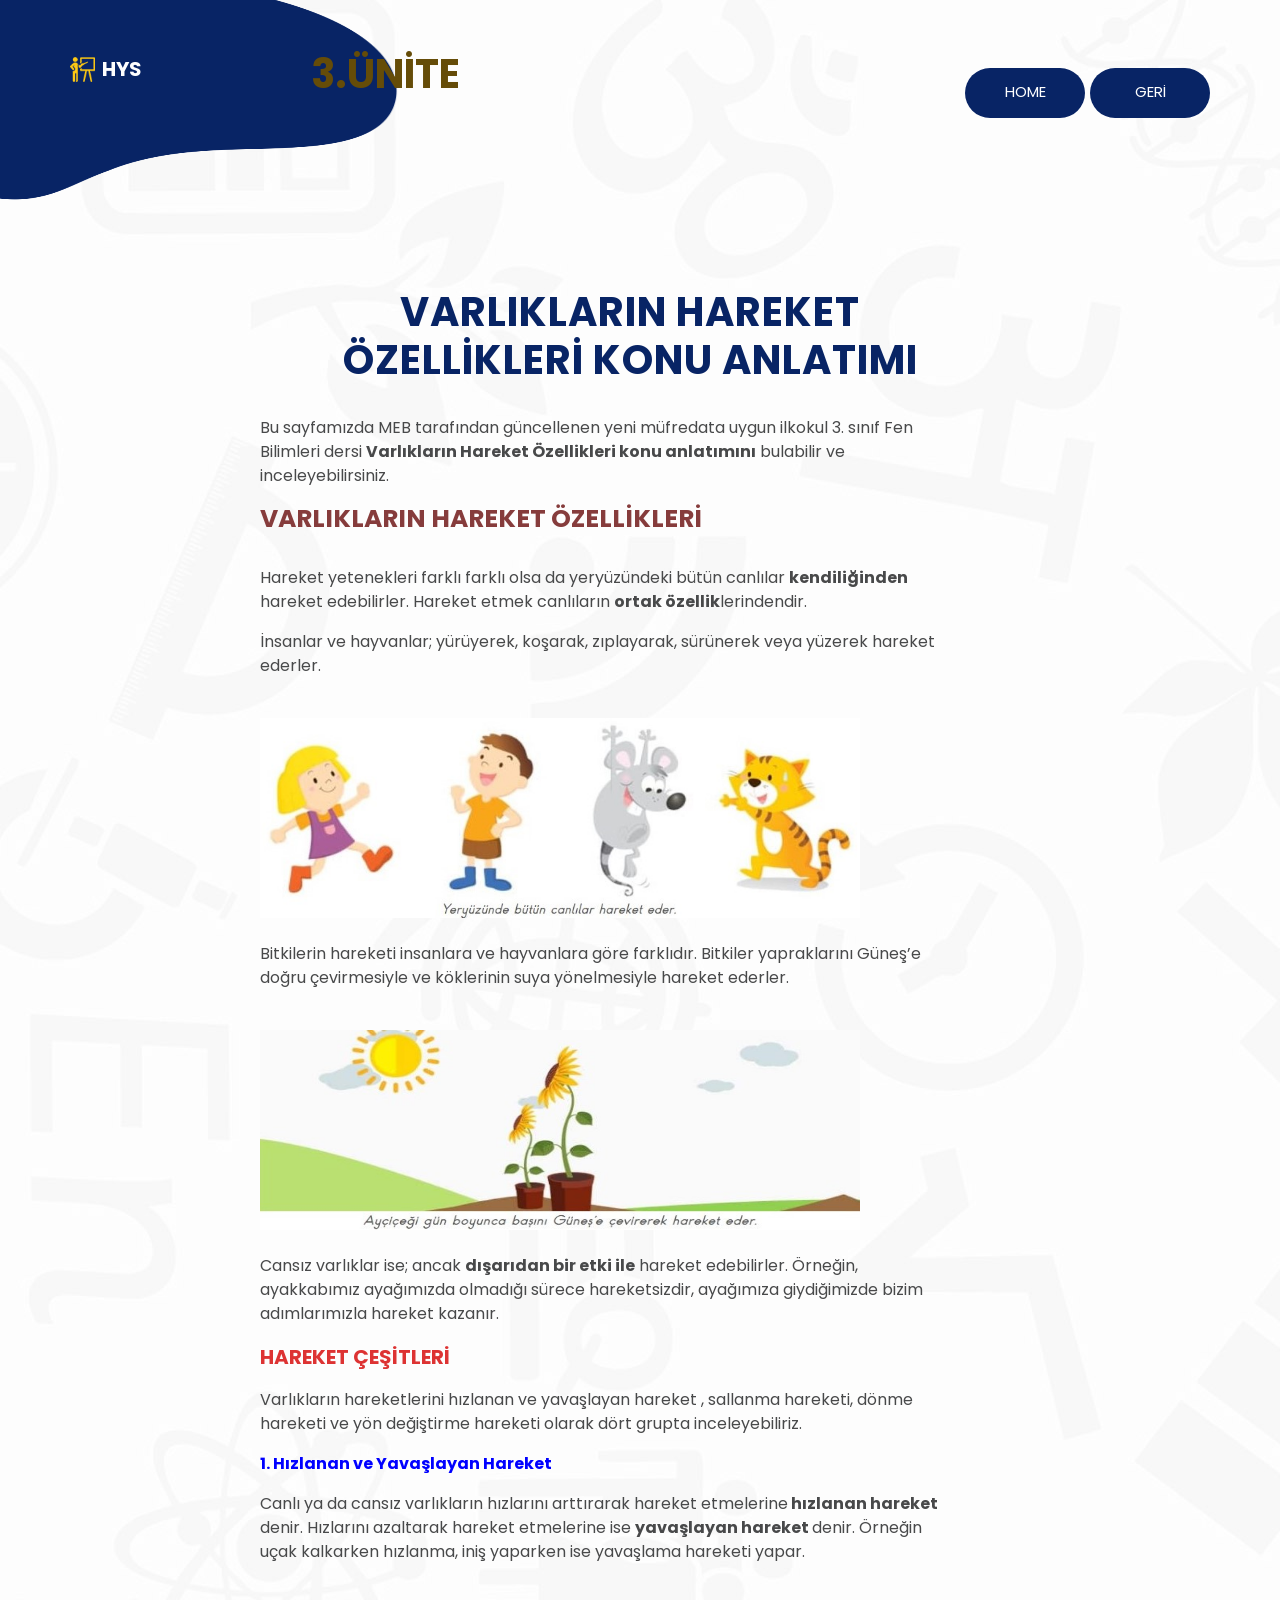
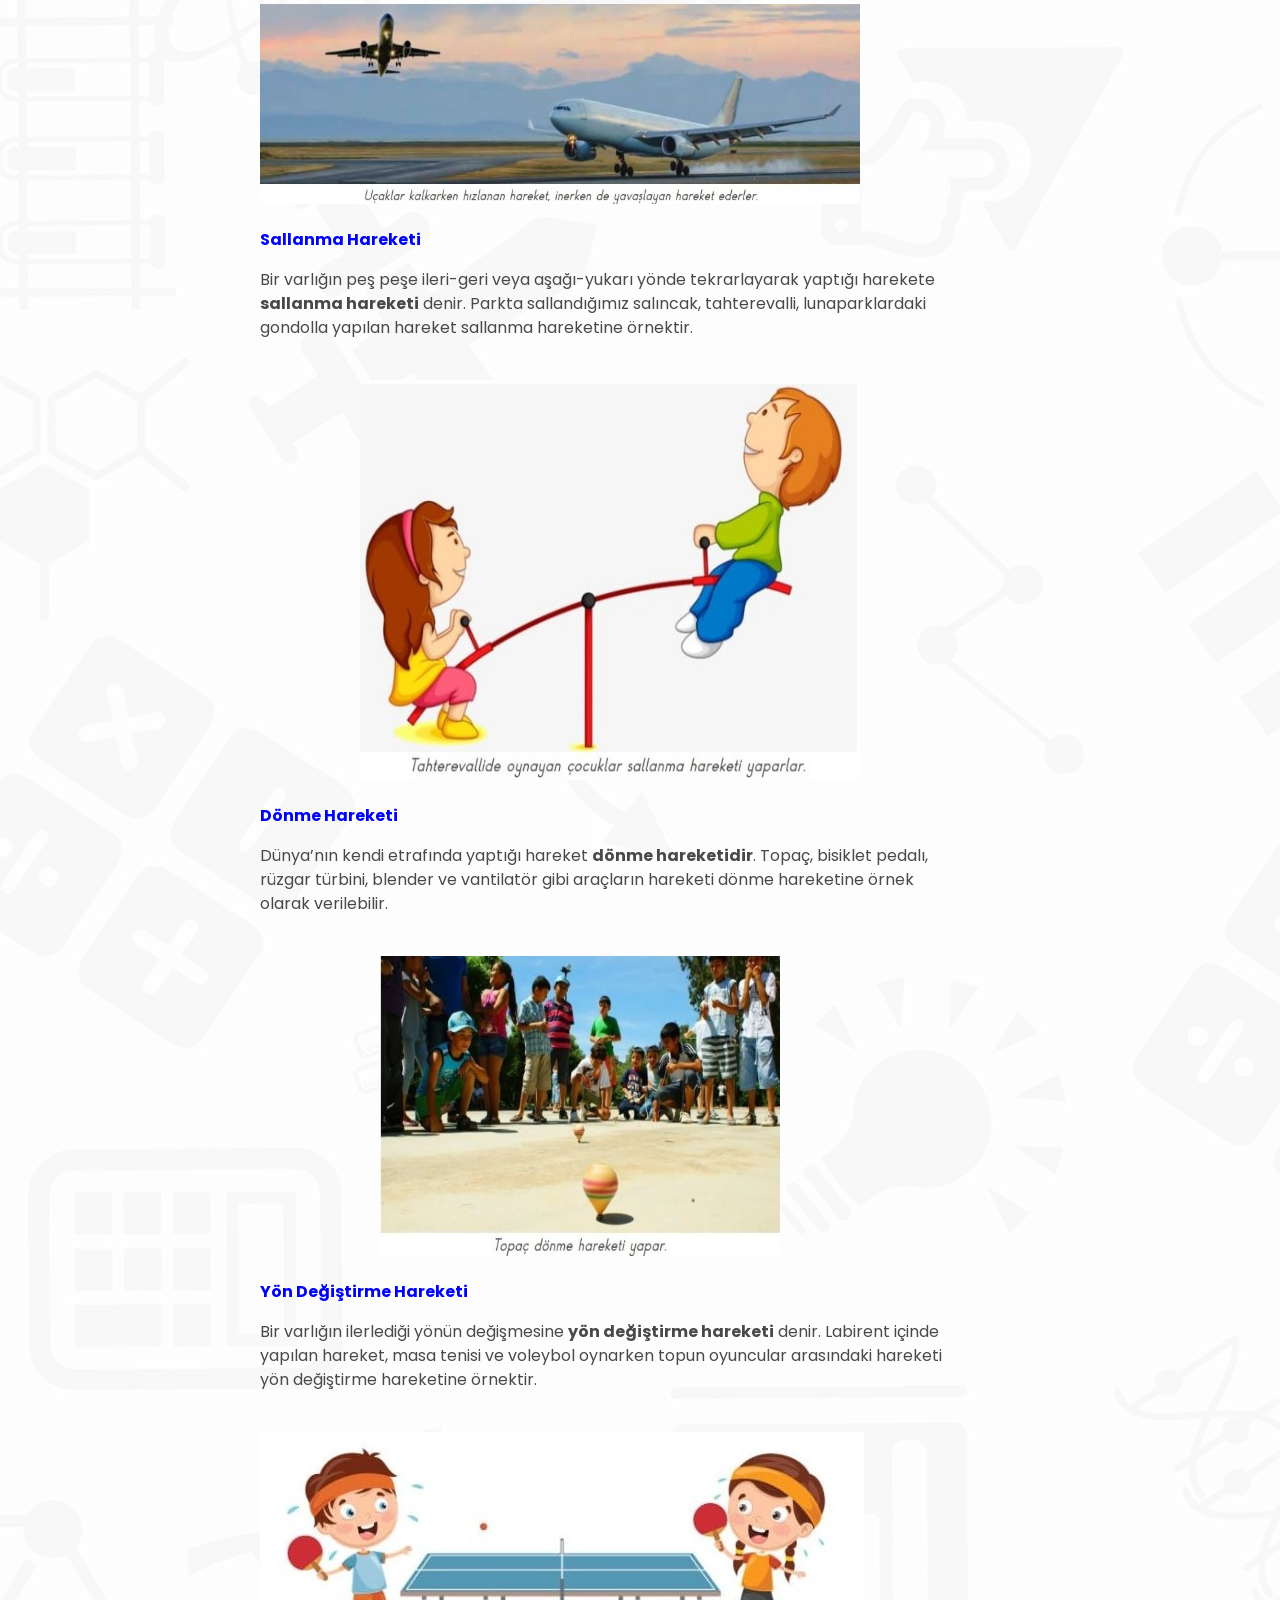
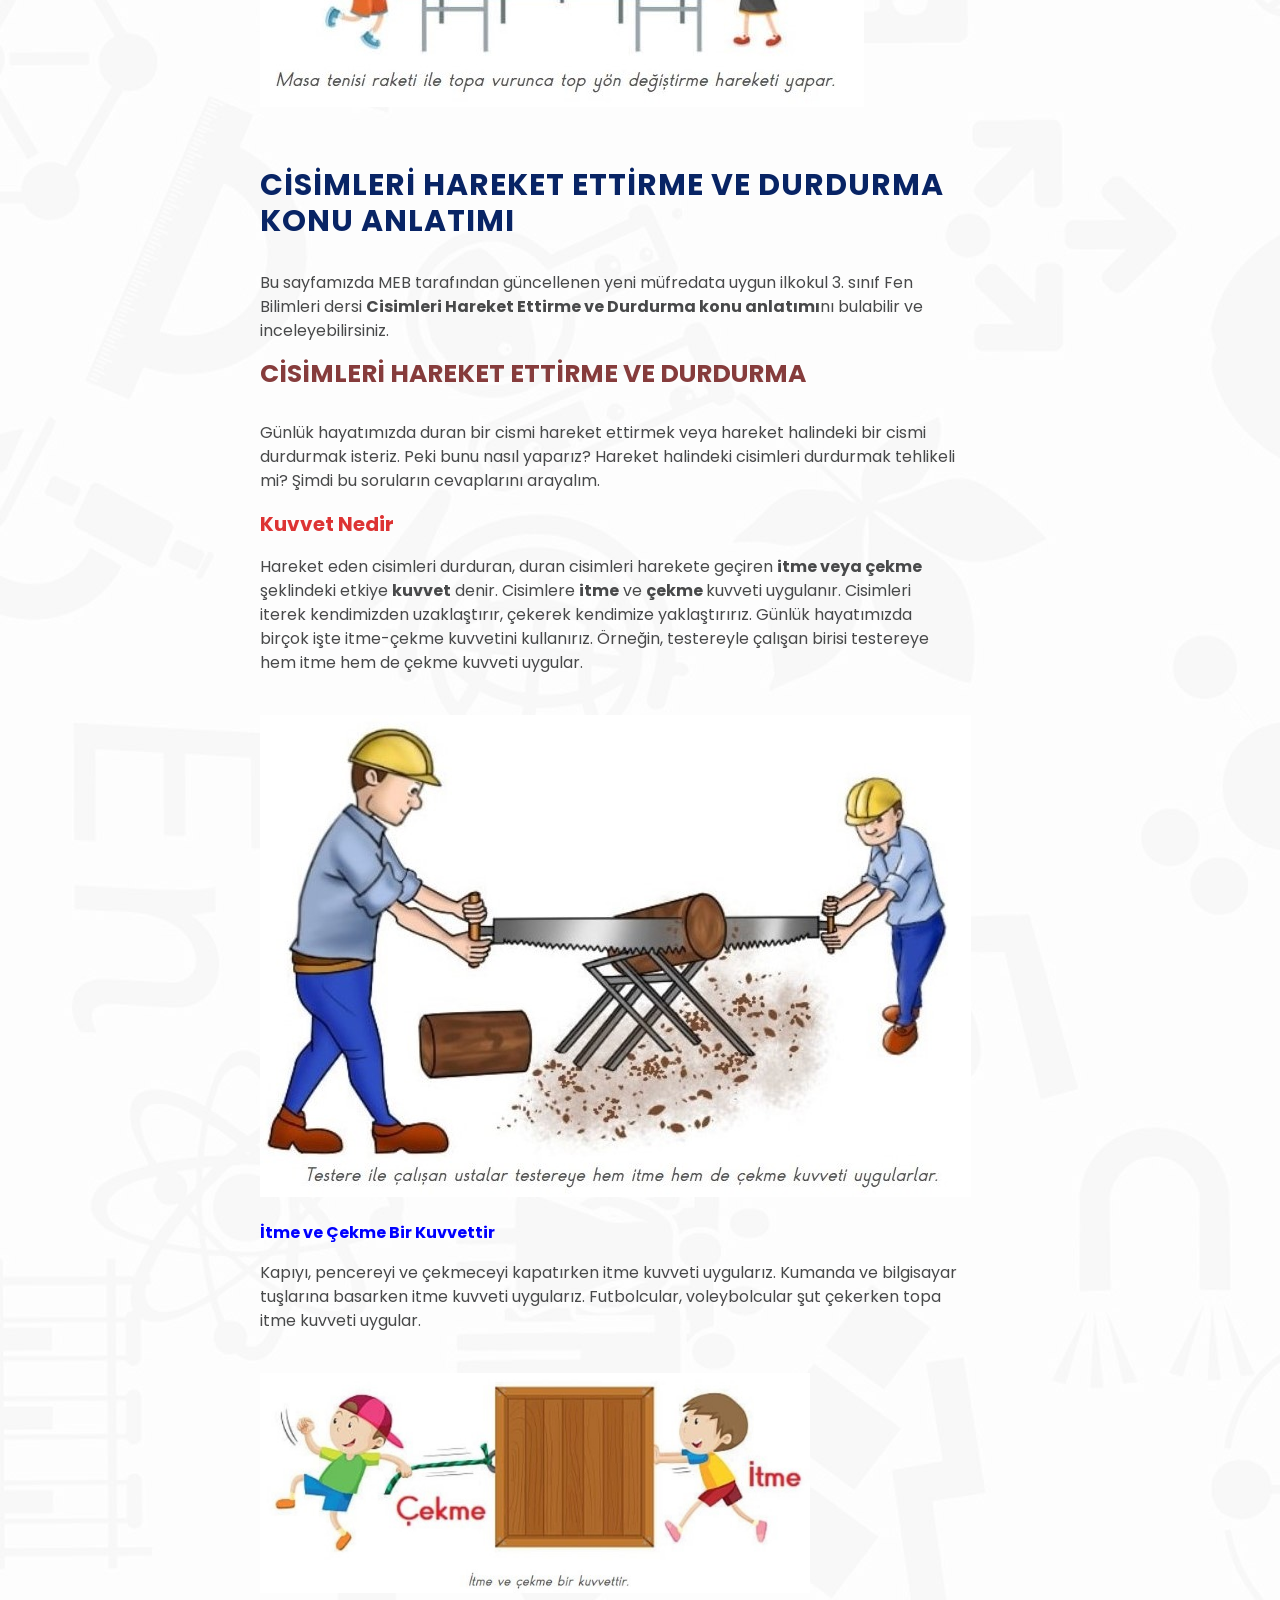
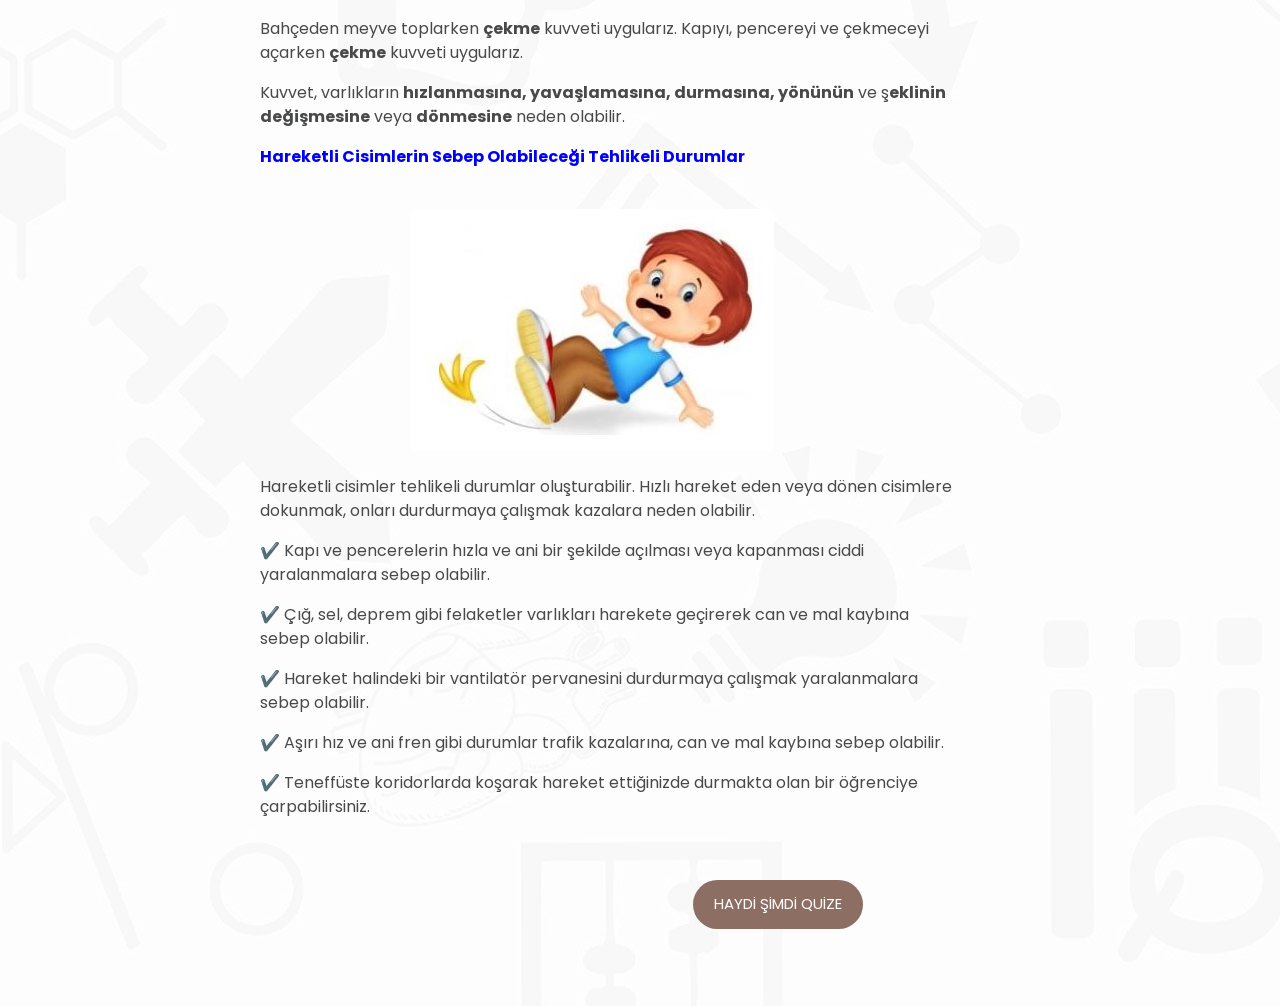
==== fen3.html @ 345efb1a "upload" ====
<!DOCTYPE html>
<html>

<head>
  <!-- Basic -->
  <meta charset="utf-8" />
  <meta http-equiv="X-UA-Compatible" content="IE=edge" />
  <!-- Mobile Metas -->
  <meta name="viewport" content="width=device-width, initial-scale=1, shrink-to-fit=no" />
  <!-- Site Metas -->
  <meta name="keywords" content="" />
  <meta name="description" content="" />
  <meta name="author" content="" />

  <title>HYS AKADEMİ</title>



  <!-- bootstrap core css -->
  <link rel="stylesheet" type="text/css" href="css/bootstrap.css" />
  <!-- progress barstle -->
  <link rel="stylesheet" href="css/css-circular-prog-bar.css">
  <!-- fonts style -->
  <link href="https://fonts.googleapis.com/css?family=Poppins:400,700&display=swap" rel="stylesheet">
  <!-- font wesome stylesheet -->
  <link rel="stylesheet" href="https://maxcdn.bootstrapcdn.com/font-awesome/4.3.0/css/font-awesome.min.css">
  <!-- Custom styles for this template -->
  <link href="css/style.css" rel="stylesheet" />
  <!-- responsive style -->
  <link href="css/responsive.css" rel="stylesheet" />




  <link rel="stylesheet" href="css/css-circular-prog-bar.css">


</head>

<body>
  <div class="top_container sub_pages">
    <!-- header section strats -->
    <header class="header_section">
      <div class="container">
        <nav class="navbar navbar-expand-lg custom_nav-container ">
          <a class="navbar-brand" href="index.html">
            <img src="images/logo.png" alt="">
            <span>
              HYS
            </span>
          </a>
          <button class="navbar-toggler" type="button" data-toggle="collapse" data-target="#navbarSupportedContent"
            aria-controls="navbarSupportedContent" aria-expanded="false" aria-label="Toggle navigation">
            <span class="navbar-toggler-icon"></span>
          </button>

          <div class="collapse navbar-collapse" id="navbarSupportedContent">
            <div class="d-flex ml-auto flex-column flex-lg-row align-items-center">
              <ul class="navbar-nav  ">
              <h2 class="en-üst">3.ÜNİTE</h2>
                <li class="nav-item active">

                <div class="d-flex justify-content-center mt-5">
                <a style="margin-left: 5px;" class="call_to-btn" href="index.html"><span>HOME</span></a>
                </li>
                <li class="nav-item active">

                <div class="d-flex justify-content-center mt-5">
                <a style="margin-left: 5px;" class="call_to-btn" href="fen.html"><span>GERİ</span></a>
                </li>
                
              </ul>
              
            </div>
        </nav>
      </div>
    </header>

  </div>
  <!-- end header section -->

  <!-- about section -->
  <section class="about_section layout_padding">
    <div class="container">
       <div class="yazılar">
   
    <h2 class="main-heading-mat "><br>
      VARLIKLARIN HAREKET ÖZELLİKLERİ KONU ANLATIMI
      </h2>
      <br>
      <p>Bu sayfamızda MEB tarafından güncellenen yeni müfredata uygun ilkokul 3. sınıf Fen Bilimleri dersi <b>Varlıkların Hareket Özellikleri konu anlatımını</b> bulabilir ve inceleyebilirsiniz.</p>
      <h3 class="bas">VARLIKLARIN HAREKET ÖZELLİKLERİ</h3><br>
      <p>Hareket yetenekleri farklı farklı olsa da yeryüzündeki bütün canlılar <b>kendiliğinden</b> hareket edebilirler. Hareket etmek canlıların <b>ortak özellik</b>lerindendir.</p>
      <p>İnsanlar ve hayvanlar; yürüyerek, koşarak, zıplayarak, sürünerek veya yüzerek hareket ederler.</p><br>
      <img src="images/fen22.jpg" class="mat3-20"><br><br>
      <p>Bitkilerin hareketi insanlara ve hayvanlara göre farklıdır. Bitkiler yapraklarını Güneş’e doğru çevirmesiyle ve köklerinin suya yönelmesiyle hareket ederler.</p> 
      <br>
      <img src="images/fen23.jpg"  class="mat3-20"><br><br>
      <p>Cansız varlıklar ise; ancak <b>dışarıdan bir etki ile</b> hareket edebilirler. Örneğin, ayakkabımız ayağımızda olmadığı sürece hareketsizdir, ayağımıza giydiğimizde bizim adımlarımızla hareket kazanır.</p>
      <p class="yan-baslık">HAREKET ÇEŞİTLERİ</p>
      <p>Varlıkların hareketlerini hızlanan ve yavaşlayan hareket , sallanma hareketi, dönme hareketi ve yön değiştirme hareketi olarak dört grupta inceleyebiliriz.</p>
      <p><font color="blue"><b>1. Hızlanan ve Yavaşlayan Hareket</b></font></p>   
      <p>Canlı ya da cansız varlıkların hızlarını arttırarak hareket etmelerine<b> hızlanan hareket</b> denir. Hızlarını azaltarak hareket etmelerine ise <b>yavaşlayan hareket </b>denir. Örneğin uçak kalkarken hızlanma, iniş yaparken ise yavaşlama hareketi yapar.</p> 

      <br>
      <img src="images/fen24.jpg"  class="mat3-20"><br><br>
      <p><font color="blue"><b>Sallanma Hareketi</b></font></p> 
      <p>Bir varlığın peş peşe ileri-geri veya aşağı-yukarı yönde tekrarlayarak yaptığı harekete <b>sallanma hareketi</b> denir. Parkta sallandığımız salıncak, tahterevalli, lunaparklardaki gondolla yapılan hareket sallanma hareketine örnektir.</p>
      <br>
      <img src="images/fen25.jpg"  class="fen17"><br><br>

      <p><font color="blue"><b>Dönme Hareketi</b></font></p> 
      <p>Dünya’nın kendi etrafında yaptığı hareket <b>dönme hareketidir</b>. Topaç, bisiklet pedalı, rüzgar türbini, blender ve vantilatör gibi araçların hareketi dönme hareketine örnek olarak verilebilir.</p>
      <br>
      <img src="images/fen26.jpg"  class="fen26"><br><br>

      <p><font color="blue"><b>Yön Değiştirme Hareketi</b></font></p> 
      <p>Bir varlığın ilerlediği yönün değişmesine <b>yön değiştirme hareketi</b> denir. Labirent içinde yapılan hareket, masa tenisi ve voleybol oynarken topun oyuncular arasındaki hareketi yön değiştirme hareketine örnektir.</p>
      <br>
      <img src="images/fen27.jpg"><br><br>

      <!-- 2.KONU -->

       <h2 class="ritmik-bas "><br>
      CİSİMLERİ HAREKET ETTİRME VE DURDURMA KONU ANLATIMI
      </h2>
      <br>
      <p>Bu sayfamızda MEB tarafından güncellenen yeni müfredata uygun ilkokul 3. sınıf Fen Bilimleri dersi <b>Cisimleri Hareket Ettirme ve Durdurma konu anlatımı</b>nı bulabilir ve inceleyebilirsiniz.</p>
      <h3 class="bas">CİSİMLERİ HAREKET ETTİRME VE DURDURMA</h3><br>
      <p>Günlük hayatımızda duran bir cismi hareket ettirmek veya hareket halindeki bir cismi durdurmak isteriz. Peki bunu nasıl yaparız? Hareket halindeki cisimleri durdurmak tehlikeli mi? Şimdi bu soruların cevaplarını arayalım.</p>
      <p class="yan-baslık">Kuvvet Nedir</p>
      <p>Hareket eden cisimleri durduran, duran cisimleri harekete geçiren <b>itme veya çekme</b> şeklindeki etkiye <b>kuvvet</b> denir. Cisimlere <b>itme</b> ve <b>çekme </b>kuvveti uygulanır. Cisimleri iterek kendimizden uzaklaştırır, çekerek kendimize yaklaştırırız. Günlük hayatımızda birçok işte itme-çekme kuvvetini kullanırız. Örneğin, testereyle çalışan birisi testereye hem itme hem de çekme kuvveti uygular.</p>

      <br>
      <img src="images/fen28.jpg"><br><br>
      <p><font color="blue"><b>İtme ve Çekme Bir Kuvvettir</b></font></p> 
      <p>Kapıyı, pencereyi ve çekmeceyi kapatırken itme kuvveti uygularız. Kumanda ve bilgisayar tuşlarına basarken itme kuvveti uygularız. Futbolcular, voleybolcular şut çekerken topa itme kuvveti uygular.</p>
      <br>
      <img src="images/fen29.jpg" class="fen29"><br><br>
      <p>Bahçeden meyve toplarken <b>çekme</b> kuvveti uygularız. Kapıyı, pencereyi ve çekmeceyi açarken <b>çekme</b> kuvveti uygularız.</p>
      <p>Kuvvet, varlıkların <b>hızlanmasına, yavaşlamasına, durmasına, yönünün</b> ve ş<b>eklinin değişmesine</b> veya <b>dönmesine</b> neden olabilir.</p>

      <p><font color="blue"><b>Hareketli Cisimlerin Sebep Olabileceği Tehlikeli Durumlar</b></font></p> <br>
      <img src="images/fen30.jpg" class="fen30"><br><br>
      <p>Hareketli cisimler tehlikeli durumlar oluşturabilir. Hızlı hareket eden veya dönen cisimlere dokunmak, onları durdurmaya çalışmak kazalara neden olabilir.</p>
 
      <p>✔️ Kapı ve pencerelerin hızla ve ani bir şekilde açılması veya kapanması ciddi yaralanmalara sebep olabilir.</p>
      <p>✔️ Çığ, sel, deprem gibi felaketler varlıkları harekete geçirerek can ve mal kaybına sebep olabilir.</p>
      <p>✔️ Hareket halindeki bir vantilatör pervanesini durdurmaya çalışmak yaralanmalara sebep olabilir.</p>
      <p>✔️ Aşırı hız ve ani fren gibi durumlar trafik kazalarına, can ve mal kaybına sebep olabilir. </p>
      <p>✔️ Teneffüste koridorlarda koşarak hareket ettiğinizde durmakta olan bir öğrenciye çarpabilirsiniz.</p>

    

     <a style="position: absolute;top: 5680px;right: 417px;" href="regis_fen.php" class="quiz-buton"><span>HAYDİ ŞİMDİ QUİZE</span></a>
       <br><br><br><br>
        </a>
      </div>
    </div>
  </section>


  <!-- about section -->





  

  <script type="text/javascript" src="js/jquery-3.4.1.min.js"></script>
  <script type="text/javascript" src="js/bootstrap.js"></script>
  <!-- progreesbar script -->

  </script>

</body>

</html>
---- css/style.css ----
body {
  font-family: 'Poppins', sans-serif;

  color: #48494a;
  background-image: url(../images/body-bg.jpg);
}

.layout_padding {
  padding: 75px 0;
}

.layout_padding2 {
  padding: 45px 0;
}

.layout_padding2-top {
  padding-top: 45px;
}

.layout_padding-top {
  padding-top: 75px;
}
.ing-img{
  margin-top: 80px;
  margin-right: 100px;
  margin-left: 800px;
  width: 600px;
  height: 400px;
}
.mat-img{
  margin-top: 90px;
  margin-right: 100px;
  margin-left: 800px;
  width: 600px;
  height: 600px;

}
.img-fen{
  margin-top: 90px;
  margin-right: 100px;
  margin-left: 900px;
  width: 400px;
  height: 400px;


}
.ok{
  width: 15px;
  height: 17px;
}

.layout_padding-bottom {
  padding-bottom: 75px;
}
ul{
  list-style: none;
  padding: 0;
  margin: 0;
}
ul li a{
  display: block;
  text-decoration: none;
  color:#fff;
  background-color: #082465;
  width: 120px;
  height: 50px;
  text-align: center;
  border-radius: 30px;
  font-style: inherit;
}
ul#main li{
  float: left;
  position: relative;
}
ul#main li ul{
  display: none;
  position: absolute;
  left: 0;
  
}

ul#main li:hover ul{
  display: block;
}

.call_to-btn {
  display: inline-block;
  padding: 12px 20px;
  border-radius: 30px;
  font-size: 15px;
  text-transform: uppercase;
  background-color: #082465;
  border: 1px solid transparent;
  color: #fff;
  transition: all 0.3s ease 0s;
}

.hero_section .call_to-btn {
  padding: 12px 35px;
}

.call_to-btn img {
  width: 18px;
  margin-left: 10px;
}

.btn_on-hover {
  transition: all 0.3s ease 0s;
}

.call_to-btn:hover,
.btn_on-hover:hover {
  color: #fff;
  -webkit-box-shadow: 0px 5px 10px -5px rgba(0, 0, 0, 0.7);
  -moz-box-shadow: 0px 5px 10px -5px rgba(0, 0, 0, 0.7);
  box-shadow: 0px 5px 10px -5px rgba(0, 0, 0, 0.7);
  color: #fff;
  transform: translateY(-7px);
}
.bas{
  color: rgb(134, 60, 60);

  font-weight: bold;
  font-size: 25px;
}
.en-üst{
  color: #654c08;
  font-weight: bold;
  font-size: 40px;
  margin-top: 30px;
  margin-right: 500px;
  

}
.yan-baslık{

  color: #d33;
  font-weight: bold;
  font-size: 20px;

}
.yıldız{
  width: 30px;
  height: 30px;
}
.ornek{
  color: red;
  font-size: 20px;
}
.yazılar{
  width: 700px;
  margin-left: 190px;
 
  
}
.img-mat2{
  width: 500px;
  height: 200px;
}
.img-ritmik{
  width: 600px;
  height: 200px;
}
.img-mat5{
  width: 600px;
  height: 300px;
}
.img-yu{
  width: 700px;
  height: 100px;
}
.img-20{
  width: 600px;
  height: 300px;
}
.img-22{
  width: 700px;
  height: 150px;
}
.img-24{
  width: 700px;
  height: 200px;
}
.img-25{
  width: 700px;
  height: 400px;
}
.img-28{

  width: 700px;
  height: 200px;
}
.img-31{

  width: 700px;
  height: 200px;
}
.img-34{
  width: 500px;
  height: 80px;
}
.img-41{
  width: 700px;
  height: 300px;

}
.img-44{
  width: 700px;
  height: 200px;


}
.mat2-1{
  width: 500px;
  height: 140px;

}
.mat2-4{
  width: 500px;
  height: 250px;
}
.tr{
  width: 800px;
  height: 50px;
  background-color: #EF9A9A;
  text-align: center;
  border-style: double;
}
.tr-2{
  width: 800px;
  height: 50px;
  background-color: #90CAF9;
  text-align: center;
  border-style: double;

}
.td{
  width: 180px;
  border-style: double;
}
.mat2-7{
  width: 600px;
  height: 200px;
  margin-left: 60px;
}
.ornek-yazı{
  margin-top: -170px;
  margin-left: 260px;
}
.mat2-10{
  width: 600px;
  height: 200px;
}
.mat2-14{
  width: 600px;
  height: 400px;

}
.mat2-15{
  width: 500px;
  height: 300px;
}
.mat3-2{
  width: 400px;
  height: 250px;
  text-align: center;
  margin-left: 100px;
}
.mat3-11{
  width: 600px;
  height: 300px;
}
.mat3-20{
  width: 600px;
  height: 200px;
}
.mat3-28{
  width: 600px;
  height: 150px;
}
.fen3{
  width: 310px;
  height: 300px;
  margin-left: 200px;
}
.fen14{
  width: 300px;
  height: 300px;
}
.fen16{
  margin-left: 500px;
  width: 310px;
  height: 325px;
  margin-top: -360px;
}
.fen17{
  width: 500px;
  height: 400px;
  margin-left: 100px;
  
}
.fen18{
  width: 250px;
  height: 250px;
  margin-top: -160px;
}
.fen19{
  width: 310px;
  height: 200px;
  margin-left: 200px;
}
.fen21{
  margin-left: 100px;
}
.fen26{
  width: 400px;
  height: 300px;
  margin-left: 120px;
}
.fen29{
  width: 550px;
  height: 220px;
}
.fen30{
  margin-left: 150px;
  
}
.yan-yazı1{
  margin-left: 300px;

}
.ing1{
  width: 600px;
  height: 400px;
}
.ing4{
  width: 600px;
  height: 300px;
  margin-left: 120px;
}
.ing5{
  margin-left: 40px;
}
.ing6{
  width: 600px;
  height: 200px;
  margin-left: 20px;
}
.ing8{
  width: 600px;
  height: 400px;
  margin-left: 20px;
}
.ing9{
  width: 800px;
  height: 260px;
}
.ing12{
  width: 650px;
  height: 280px;
  margin-left: 40px;
}
.ing18{
  width: 600px;
  height: 300px;
  margin-left: 20px;
}
.ing20{
  width: 200px;
  height: 130px;
  margin-left: 20px;
}
.ing21{
  width: 200px;
  height: 130px;
  margin-left: 200px;
  margin-top: -100;


}
.ing22{
  width: 200px;
  height: 130px;
  margin-left: 20px;
  margin-top: 30px;
 
}
.p1{
  padding-top: 10px;
  padding-right: 10px;
  padding-left: 10px;
}
.p2{
  width: 250px;
  height: 40px;
  background-color: rgb(232, 173, 255);
  border-radius: 5px;
  text-align: center;
  padding-top: 6px;
 
}
.ing26{
  width: 500px;
  height: 300px;
  margin-left: 20px;
}
.ing28{
  width: 600px;
  height: 400px;
  margin-left: 20px;
}
.ing31{
  width: 700px;
  height: 400px;
  margin-left: 20px;
}
.p3{
  width: 250px;
  height: 40px;
  background-color: rgb(232, 173, 255);
  border-radius: 5px;
  text-align: center;
  padding-top: 6px;
  margin-left: 350px;
  margin-top: -113px;


}
.p4{
  width: 250px;
  height: 40px;
  background-color: rgb(232, 173, 255);
  border-radius: 5px;
  text-align: center;
  padding-top: 6px;
  margin-left: 350px;
 

}
.p5{
  width: 160px;
  height: 40px;
  border-radius: 8px;
  text-align: center;
  padding-top: 6px;
  float: left;
  background-color: rgb(232, 173, 255);
  margin-left: 15px;
  
}
.p6{
  width: 400px;
  height: 110px;
  border-color: rgb(221, 142, 51);
  border-width: 2px;
  border-radius: 10px;
  background-color: white;
  border-style: outset;
  padding-top: 15px;
  padding-left: 10px;
  
  
}
.p7{
  width: 300px;
  height: 110px;
  border-color: rgb(207, 85, 213);
  border-width: 2px;
  border-radius: 10px;
  background-color: white;
  border-style: outset;
  padding-top: 15px;
  padding-left: 20px;
  margin-left: 430px;
  margin-top: -125px;
  

}
.p8{
  width: 300px;
  height: 110px;
  border-color: rgb(61, 50, 151);
  border-width: 2px;
  border-radius: 10px;
  background-color: white;
  border-style: outset;
  padding-top: 15px;
  padding-left: 10px;
  margin-bottom: 10px;
 
  
}
.p9{
  width: 300px;
  height: 110px;
  border-color: rgb(26, 138, 32);
  border-width: 2px;
  border-radius: 10px;
  background-color: white;
  border-style: outset;
  padding-top: 15px;
  padding-left: 10px;
  margin-bottom: 10px;
  margin-left: 340px;
  margin-top: -145px;
  
  

}
.p10{
  width: 200px;
  height: 100px;
  border-color: rgb(46, 41, 67);
  border-width: 2px;
  border-radius: 10px;
  background-color: white;
  border-style: outset;
  padding-top: 15px;
  padding-left: 10px;
  margin-top: 15px;
  margin-bottom: 10px;
  float: left;
  
}
.p11{
  width: 200px;
  height: 100px;
  border-color: rgb(46, 41, 67);
  border-width: 2px;
  border-radius: 10px;
  background-color: white;
  border-style: outset;
  padding-top: 15px;
  padding-left: 10px;
  margin-top: 15px;
  margin-bottom: 10px;
  margin-left: 15px;
  float: left;
}

.p13-1{
  width: 130px;
  height: 40px;
  background-color:hsla(9, 100%, 64%, 0.4);
  border-radius: 5px;
  text-align: center;
  margin-top: 15px;
  margin-left: 5px;
  padding-top: 7px;
  float: right;

}
.p13{
  width: 130px;
  height: 40px;
  background-color:hsla(9, 100%, 64%, 0.4);
  border-radius: 5px;
  float: right;
  text-align: center;
  margin-left: 15px;
  margin-top: 15px;
  padding-top: 7px;
}
.ing-div1{
  width: 700px;
  height: 200px;
  background-color: #BBDEFB;
  border-radius: 25px;
  padding-left: 25px;
  border-color: #232323;
  border-width: 2px;
  border-style: outset;
}

.orta-yazı{
  text-align: center;
}
.table-1{
 
border-color: #654c08;
border-style: groove;
text-align: center;
}
.mat3-kutu{
  background-color: rgb(183, 217, 239);
  width: 800px;
  height: 50px;
  text-align: center;
  padding-top: 10px;
}

.mat3-kutu-1{
  background-color: rgb(183, 217, 239);
  width: 800px;
  height: 70px;
  text-align: center;
  padding-top: 10px;
}

.mat3-kutu-2{
  background-color: #FFF9C4;
  width: 800px;
  height: 50px;
  text-align: center;
  padding-top: 10px;
  color: rgb(169, 119, 52);
}
.quiz-buton{
  background-color: #8D6E63;
  display: inline-block;
  padding: 12px 20px;
  border-radius: 30px;
  font-size: 15px;
  text-transform: uppercase;
  border: 1px solid transparent;
  color: #fff;
  transition: all 0.3s ease 0s;
  margin-left: 500px;
  
}
.hero_section .quiz-buton {
  padding: 12px 35px;
}

.quiz-buton img {
  width: 18px;
  margin-left: 10px;
}

.btn_on-hover {
  transition: all 0.3s ease 0s;
}

.quiz-buton:hover,
.btn_on-hover:hover {
  color: #fff;
  -webkit-box-shadow: 0px 5px 10px -5px rgba(0, 0, 0, 0.7);
  -moz-box-shadow: 0px 5px 10px -5px rgba(0, 0, 0, 0.7);
  box-shadow: 0px 5px 10px -5px rgba(0, 0, 0, 0.7);
  color: #fff;
  transform: translateY(-7px);
}


.main-heading {
  color: #082465;
  font-weight: bold;
  font-size: 20px;
  margin-top: -100px;
  
}
.main-heading-mat{
  color: #082465;
  font-weight: bold;
  font-size: 40px;
  margin-top: -150px;
  margin-left: 40px;
  text-transform: uppercase;
  letter-spacing: 1px;
  text-align: center;

}
.ritmik-bas{
  color: #082465;
  font-weight: bold;
  font-size: 30px;
  text-transform: uppercase;
  letter-spacing: 1px;
  
}
.baslık{
  color: #082465;
  font-weight: bold;
  font-size: 20px;

}
.küçüktür{
  width: 180px;
  height: 50px;
  padding-top: 12px;
  padding-left: 14px;
  border-radius: 25px;
  border-color: #654c08;
  border-style: inherit;
  background-color: #bec9d3;
}
.büyüktür{
  width: 180px;
  height: 50px;
  padding-top: 12px;
  padding-left: 14px;
  border-radius: 25px;
  border-color: #654c08;
  border-style: inherit;
  background-color: #bec9d3;
  margin-left: 200px;
  float: left;
  margin-top: -50px;

}
.esittir{
  width: 180px;
  height: 50px;
  padding-top: 12px;
  padding-left: 18px;
  border-radius: 25px;
  border-color: #654c08;
  border-style: inherit;
  background-color: #bec9d3;
  margin-left: 400px;
  float: left;
  margin-top: -50px;
  

}
.sıralama{
  margin-left: 200px;
  color: rgb(51, 51, 221);
  font-size: 20px;

}

/*header section*/

.header_section {
  padding-top: 10px;
}

nav.navbar.navbar-expand-lg {

  padding: 10px 0;
}

.custom_nav-container.navbar-expand-lg .navbar-nav .nav-link {
  padding: 10px 20px;
  color: #2d2c2c;
  font-size: 25px;
  text-align: center;
  text-transform: uppercase;
}

.custom_nav-container.navbar-expand-lg .navbar-nav .nav-item.active .nav-link {
  color: #232323;
}

a,
a:hover,
a:focus {
  text-decoration: none;
}

a:hover,
a:focus {
  color: initial;
}

.btn,
.btn:focus {
  outline: none !important;
  box-shadow: none;
}

.top_container {
  height: 95vh;
  position: relative;
}

.top_container::before {
  content: "";
  position: absolute;
  width: 48%;
  height: 100%;
  background: url(../images/hero-bg.png);
  background-size: cover;
  background-position: right bottom;
  background-repeat: no-repeat;
  z-index: -1;
}

.top_container.sub_pages::before {
  background-size: 400px 200px;
  background-position: top left;
}

.top_container.sub_pages {
  height: 35vh;
}

.top_container.sub_page {
  height: auto;
}

.navbar-brand img {
  width: 25px;
  margin-right: 7px;
}


.custom_nav-container .nav_search-btn {
  background-image: url(../images/search-icon.png);
  background-size: 22px;
  background-repeat: no-repeat;
  background-position-y: 7px;
  width: 35px;
  height: 35px;
  padding: 0;
  border: none;
}

.navbar-brand {
  display: flex;
  align-items: center;
}

.navbar-brand span {
  font-size: 20px;
  font-weight: 700;
  color: #fefefe;
}

.custom_nav-container {
  z-index: 99999;
  padding: 15px 0;
}

.custom_nav-container .navbar-toggler {
  outline: none;
}

.custom_nav-container .navbar-toggler .navbar-toggler-icon {
  background-image: url(../images/menu.png);
  background-size: 40px;
}

/*end header section*/

/* hero section */
.hero-container {
  display: flex;
  padding-top: 50px;
  padding-bottom: 75px;
}

.hero_detail-box {
  width: 45%;
}

.hero_img-container {
  width: 55%;
}

.hero_detail-box {
  color: #fefeff;
}

.hero_detail-box h1 {
  text-transform: uppercase;
  font-size: 50px;
  color: #fec913;
  font-weight: bold;
}


.hero_detail-box p {
  margin-top: 20px;
  margin-bottom: 35px;
}


/* end hero section */

/* about section */
.about_img-box {
  width: 65%;
  margin: 10px auto;
}

/* about section */

/* teacher container */
.teacher_section .card {
  border: none;
  background-color: transparent;
}

.teacher_section .card-title {
  text-align: center;
  color: #48494a;
}

/* end teacher container */

/* vehicle section */
.vehicle_img-box {
  width: 60%;
  margin: 0 auto;
}

.vehicle_section .carousel-control-prev,
.vehicle_section .carousel-control-next {
  opacity: 1;
}

.vehicle_section .carousel-control-prev-icon,
.vehicle_section .carousel-control-next-icon {
  width: 50px;
  height: 50px;
  background-color: #082465;
  border-radius: 100%;
  background-size: 10px;
  background-position: center;
}

.vehicle_section .carousel-control-prev-icon {
  background-image: url(../images/prev.png);
}

.vehicle_section .carousel-control-next-icon {
  background-image: url(../images/next.png);
}



/* end vehicle section */

/* client section */
.client_section {
  background-image: url(../images/shape-1.png);
  background-repeat: no-repeat;

  background-position: right;

  background-size: 18%;
}

.client_container {
  width: 80%;
  margin: 0 auto;
  padding: 35px;
  background-color: #fefeff;
  -webkit-box-shadow: 0px 0px 5px 0px rgba(163, 158, 163, 1);
  -moz-box-shadow: 0px 0px 5px 0px rgba(163, 158, 163, 1);
  box-shadow: 0px 0px 5px 0px rgba(163, 158, 163, 1);
  border-radius: 20px;
}

.client_detail-box h4 {
  color: #082465;
}

.client_detail-box span {
  text-transform: uppercase;
  color: #48494a;
}

.client_detail .client_img-box {
  width: 100px;
  margin-right: 15px;
}

.client_detail .client_img-box img {
  width: 100%;
}




/* end client section */


/* contact section */
.contact_section {
  background-image: url(../images/shape-2.png);
  background-repeat: no-repeat;
  background-size: 14%;
  background-position: left center;
}

.contact-form {
  padding: 25px;
  border-radius: 20px;
}

.contact-form input {
  border: none;
  outline: none;
  background-color: #dedee0;
  width: 100%;
  margin: 10px 0;
  padding: 7px 10px;
}

.contact-form .input_message {
  height: 120px;
}

.contact-form input::placeholder {
  color: #fff;
}

.contact-form button {
  border: none;
  outline: none;
  padding: 7px 50px;
  text-transform: uppercase;
  margin-top: 25px;
  background-color: #fec913;
  color: #fff;
}

/* end contact section */

/* admission section */


.admission_section .container-fluid.position-relative {
  height: 500px;
}

.admission_container {
  width: 770px;
  bottom: 0;
  left: 50%;
  transform: translateX(-50%);
  display: flex;
}


.admission_img-box {
  width: 50%;
  border-radius: 25px 0 0 25px;
  overflow: hidden;
}

.admission_detail {
  width: 50%;
  background-color: #082465;
  padding: 20px;
  color: #fefeff;
  border-radius: 0 25px 25px 0;
}


.admission_img-box img {
  width: 100%;
}

.admission_detail .admission_btn {
  background-color: #fec913;
  padding: 7px 35px;
  color: #fefeff;
  font-size: 15px;
  border-radius: 5px;
}

/* end admission section */

/* call section */
.call_section h2 {
  text-align: center;
  margin: 15px 0;
}

.landing_section .number_heading {
  color: #fec913;
}

.landing_section p {
  text-align: center;
  margin-top: 15px;
}

/* end call section */

/* footer section*/

.footer_section {
  background-color: #082465;
  padding: 20px 0;
  font-family: "Roboto", sans-serif;
}

.footer_section p {
  color: #fdfdfe;
  margin: 0;
  text-align: center;
}

.footer_section a {
  color: #fdfdfe;
}

#gerisayim {
  font-family: 'FFF Galaxy', sans-serif;
  position: sticky;
  left: 81%;
  top: 10%;
  color: rgba(25, 8, 101, 0.34);
  font-size: 50px;
  font-weight: bolder;
}




.kolon {
  padding: 1px;
  
}
  
.sol {
  width: 75%;
}
  
.sag {
  position: sticky;
  float: right;
  width: 20%;
  text-align: end;
  margin-right: 80px;
  

}

#baslık{
  text-align: center;
  margin-bottom:100px;
  font-weight: bolder;
  font-size: 50px;
}


/* end footer section*/
---- css/responsive.css ----
@media (max-width: 1120px) {}

@media (max-width: 992px) {


    .top_container {
        height: auto;
    }

    .top_container.sub_pages {
        height: auto;
    }

    .top_container.sub_pages::before {
        background-size: cover;
    }

    .client_box-container {

        width: 90%;

    }

    .service_detail-container {
        width: 90%;
    }

    .hero-container {
        flex-direction: column;
    }

    .hero_detail-box {
        width: 100%;
        margin-bottom: 45px;
    }

    .hero_img-container {
        width: 100%;
    }

    .top_container::before {
        width: 200%;

    }

    .custom_nav-container.navbar-expand-lg .navbar-nav .nav-item.active .nav-link,
    .custom_nav-container.navbar-expand-lg .navbar-nav .nav-link {

        color: #fff;
    }

    .custom_nav-container .nav_search-btn {
        background-image: url(../images/search-icon-mobile.png);
        background-position: center;
    }
}

@media (max-width: 820px) {
    .admission_container {
        width: 450px;
        flex-direction: column;
    }

    .admission_img-box,
    .admission_detail {
        width: 100%;
    }

    .admission_img-box {
        border-radius: 25px 25px 0 0
    }

    .admission_detail {
        border-radius: 0 0 25px 25px;
    }
}

@media (max-width: 768px) {


    .hero_detail-box {
        text-align: center;
    }



}

@media (max-width: 576px) {
    .vehicle_img-box {
        width: 80%;
    }

    .carousel-control-prev,
    .carousel-control-next {
        top: 150%;
    }

    .carousel-control-prev {
        left: 30%;
    }

    .carousel-control-next {
        right: 30%;
    }

    .vehicle_section .carousel-control-prev-icon,
    .vehicle_section .carousel-control-next-icon {
        width: 35px;
        height: 35px;
        background-size: 8px;
    }

    .contact_section,
    .client_section {
        background-image: none;
    }
}

@media (max-width: 480px) {
    .vehicle_img-box {

        width: 100%;

    }

    .admission_container {

        width: 300px;
    }

    .client_container {
        width: 100%;
    }

    .client_detail {

        flex-direction: column;

    }

    .client_detail-box {

        display: flex;
        flex-direction: column;
        align-items: center;

    }

    .client_detail .client_img-box {
        width: 100px;
        margin-right: 0px;
        margin-bottom: 15px;
    }

}

@media (max-width: 400px) {}

@media (max-width: 360px) {}

@media (min-width: 1200px) {
    .container {
        max-width: 1170px;
    }

}
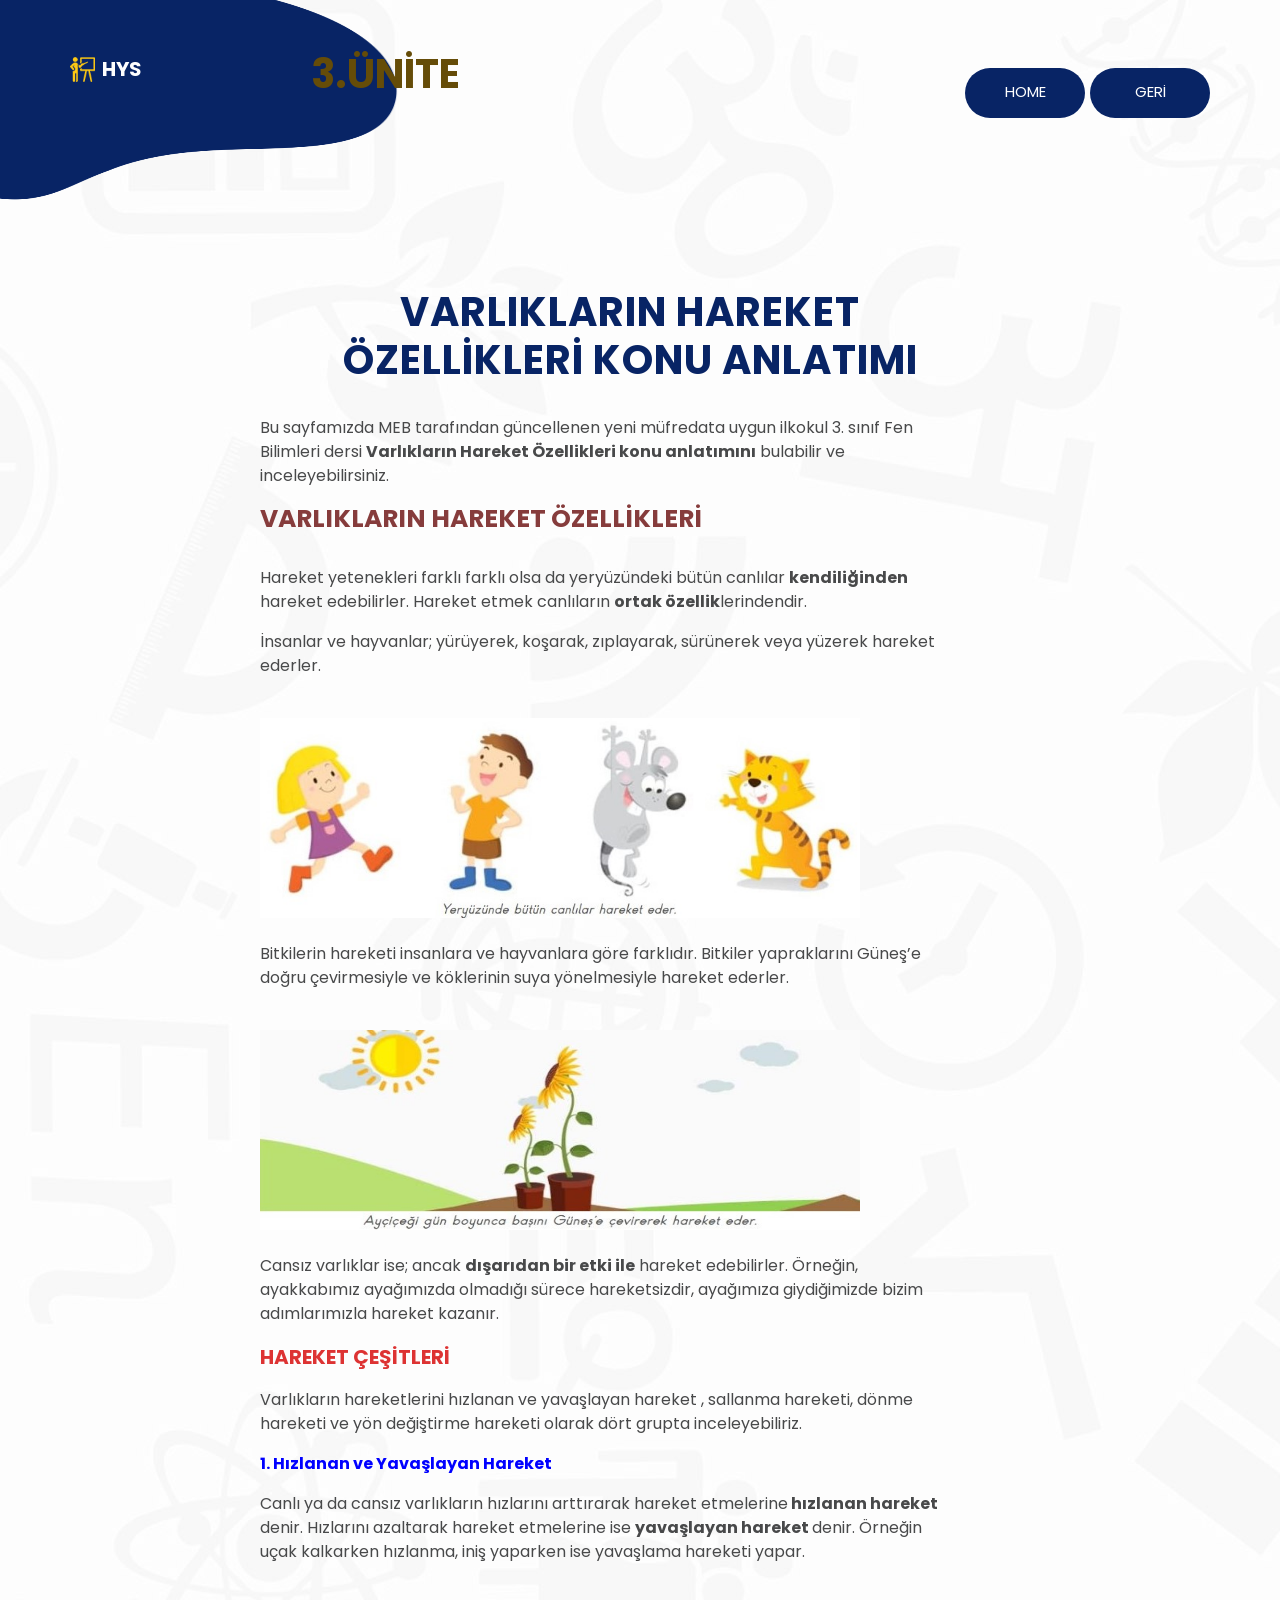
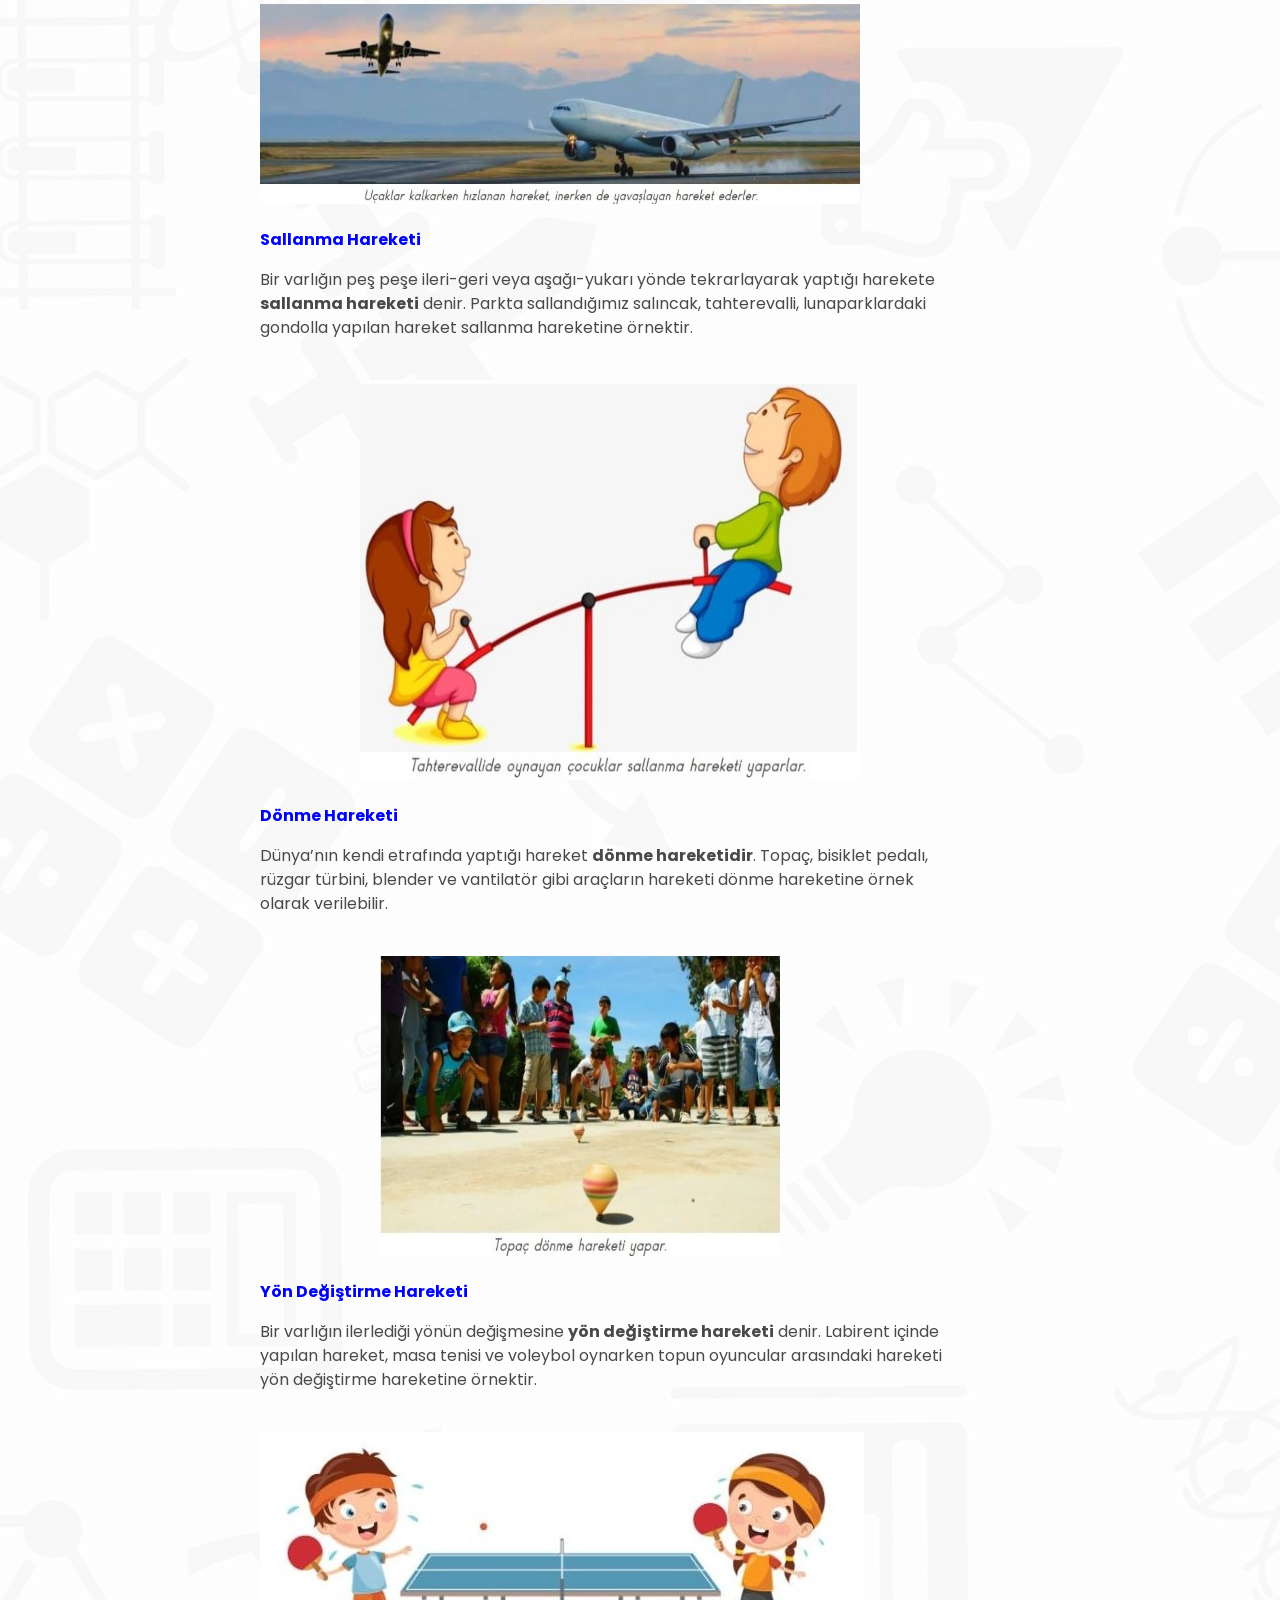
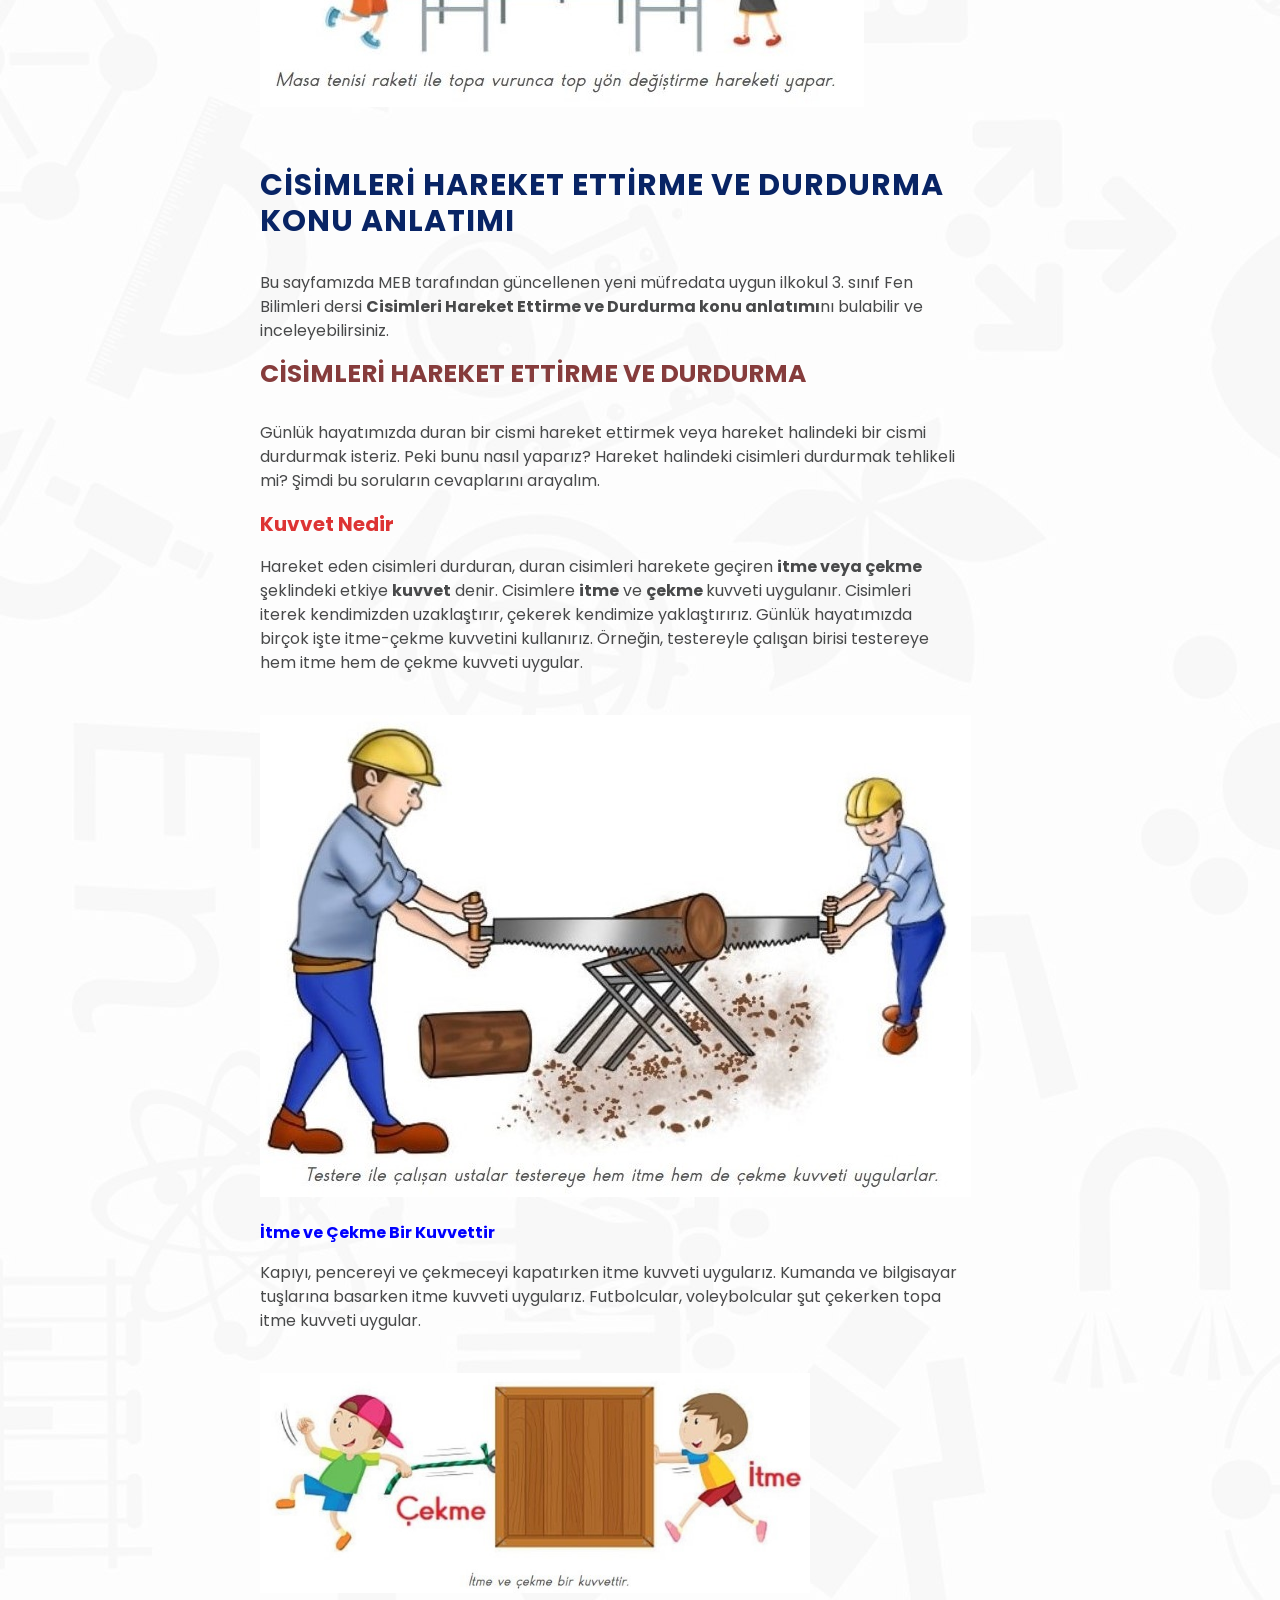
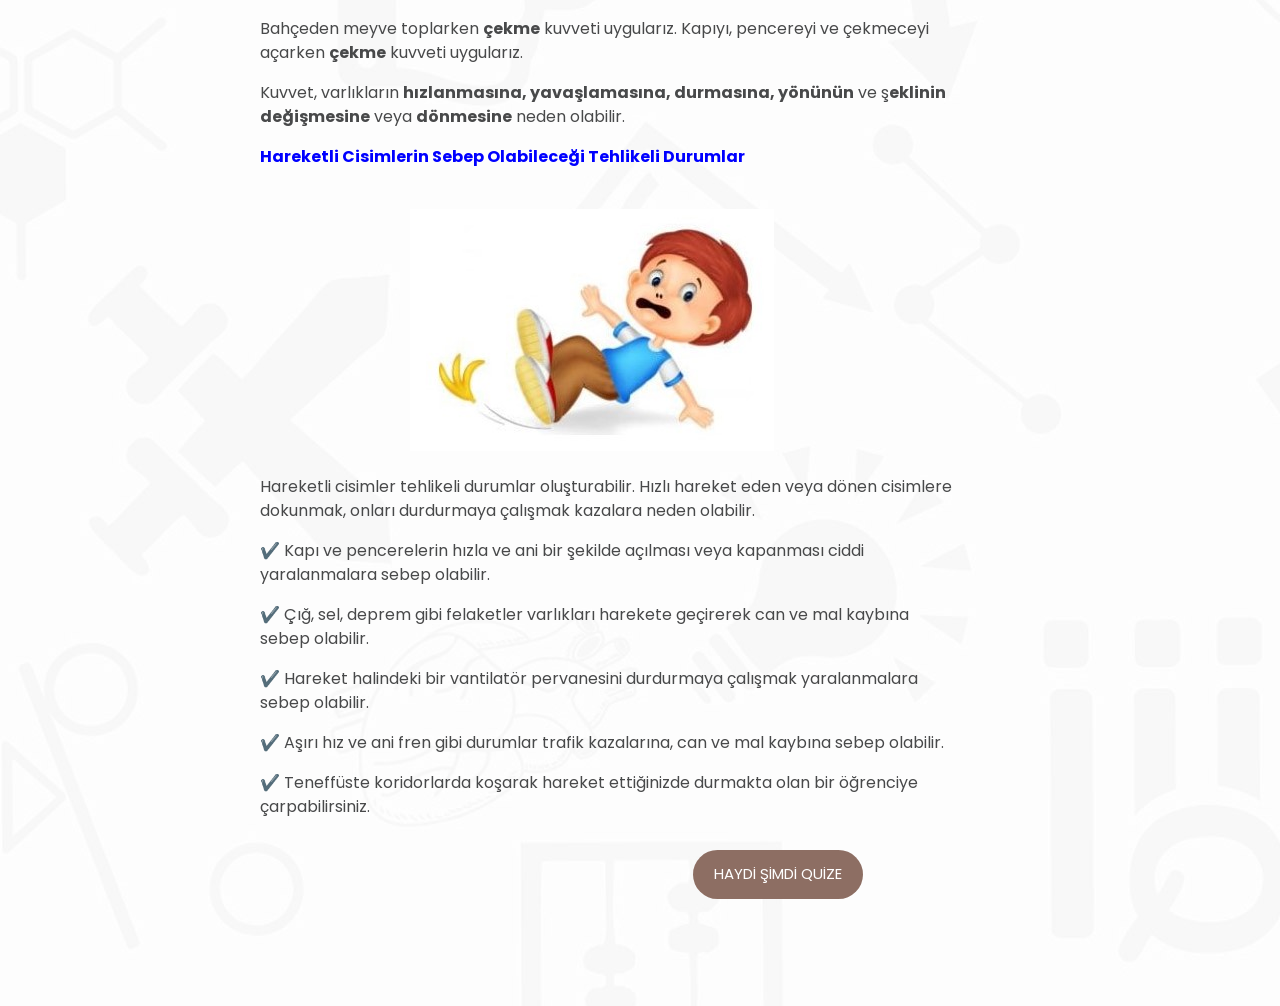
==== commit ca72796f: "son hal" ====
--- a/fen3.html
+++ b/fen3.html
@@ -152,7 +152,7 @@
 
     
 
-     <a style="position: absolute;top: 5680px;right: 417px;" href="regis_fen.php" class="quiz-buton"><span>HAYDİ ŞİMDİ QUİZE</span></a>
+     <a style="position: absolute;top: 5650px;right: 417px;" href="regis_fen.php" class="quiz-buton"><span>HAYDİ ŞİMDİ QUİZE</span></a>
        <br><br><br><br>
         </a>
       </div>
--- a/css/style.css
+++ b/css/style.css
@@ -1129,5 +1129,17 @@
   font-size: 50px;
 }
 
+.top_container.sonuc {
+  content: "";
+  position: absolute;
+  width: 48%;
+  height: 100%;
+  background: url(../images/cizgi.png);
+  background-size: cover;
+  background-position: right bottom;
+  background-repeat: no-repeat;
+  z-index: -1;
+}
+
 
 /* end footer section*/
